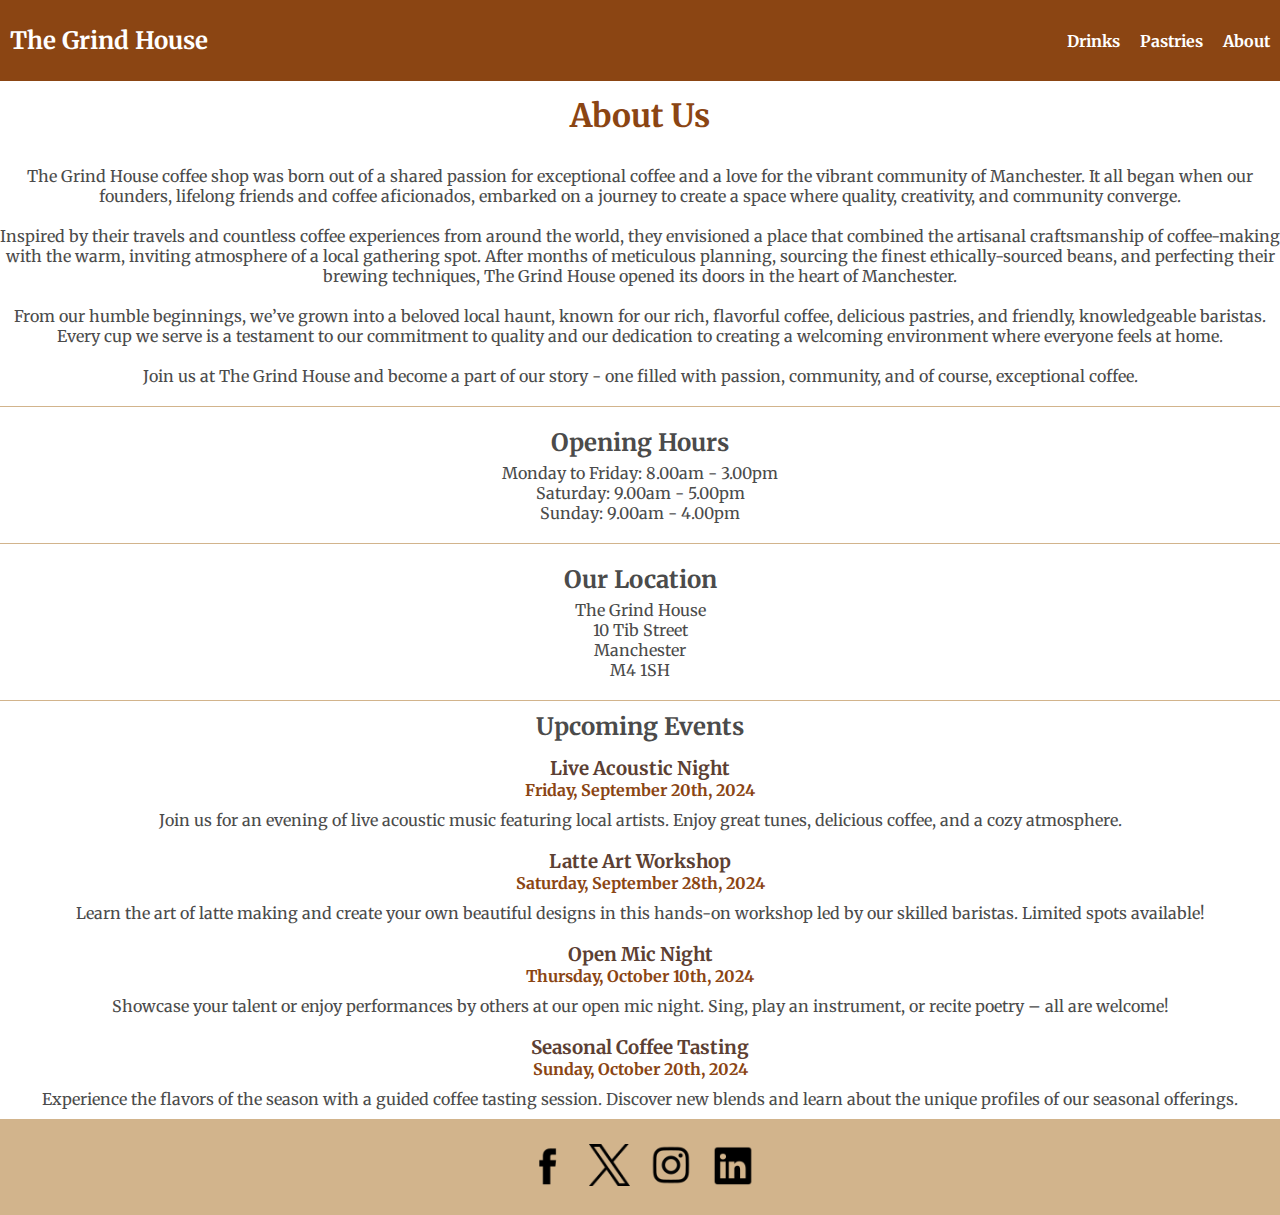
==== week-1/Website Project/Website Build/about.html @ fdf02546 "adding website project." ====
<!DOCTYPE html>
<html lang="en">
<head>
    <meta charset="UTF-8">
    <meta name="viewport" content="width=device-width, initial-scale=1.0">
    <title>The Grind House - About Us</title>
    <link rel="stylesheet" href="style.css"></a></a>
</head>
<body>
    <nav class="nav-bar">
        <ul class="nav-bar-buttons">
            <div class="left-button"><li><a href="./index.html">The Grind House</a></li></ul></div>
            <div class="right-buttons">
                <li class="nav-bar-buttons"><a href="./drinks.html">Drinks</a></li>
                <li class="nav-bar-buttons"><a href="./pastries.html">Pastries</a></li>
                <li class="nav-bar-buttons"><a href="./about.html">About</a></li>
        </ul></nav>

        <header>
            <h1>About Us</h1>
            <p class="introduction-blurbs">The Grind House coffee shop was born out of a shared passion for exceptional coffee and a love for the vibrant community of Manchester. It all began when our founders, lifelong friends and coffee aficionados, embarked on a journey to create a space where quality, creativity, and community converge.

                <p class="introduction-blurbs">Inspired by their travels and countless coffee experiences from around the world, they envisioned a place that combined the artisanal craftsmanship of coffee-making with the warm, inviting atmosphere of a local gathering spot. After months of meticulous planning, sourcing the finest ethically-sourced beans, and perfecting their brewing techniques, The Grind House opened its doors in the heart of Manchester.</p>
            
                <p class="introduction-blurbs">From our humble beginnings, we’ve grown into a beloved local haunt, known for our rich, flavorful coffee, delicious pastries, and friendly, knowledgeable baristas. Every cup we serve is a testament to our commitment to quality and our dedication to creating a welcoming environment where everyone feels at home.</p>

                <p class="introduction-blurbs">Join us at The Grind House and become a part of our story - one filled with passion, community, and of course, exceptional coffee.</p>

           </header>

<hr>

<div class="opening-hours">
    <h2>Opening Hours</h2>
    
    <p>Monday to Friday: 8.00am - 3.00pm</p>
    <p>Saturday: 9.00am - 5.00pm</p>
    <p>Sunday: 9.00am - 4.00pm</p>

</div>

<hr>

<div class="location">
    <h2>Our Location</h2>
    <p>The Grind House</p>
    <p>10 Tib Street</p>
    <p>Manchester</p>
    <p>M4 1SH</p>
</div>

<hr>


<h2>Upcoming Events</h2>
        
        <div class="event">
            <h3>Live Acoustic Night</h3>
            <h4 class="date">Friday, September 20th, 2024</h4>
            <p>Join us for an evening of live acoustic music featuring local artists. Enjoy great tunes, delicious coffee, and a cozy atmosphere.</p>
        </div>
        
        <div class="event">
            <h3>Latte Art Workshop</h3>
            <h4 class="date">Saturday, September 28th, 2024</h4>
            <p>Learn the art of latte making and create your own beautiful designs in this hands-on workshop led by our skilled baristas. Limited spots available!</p>
        </div>
        
        <div class="event">
            <h3>Open Mic Night</h3>
            <h4 class="date">Thursday, October 10th, 2024</h4>
            <p>Showcase your talent or enjoy performances by others at our open mic night. Sing, play an instrument, or recite poetry – all are welcome!</p>
        </div>
        
        <div class="event">
            <h3>Seasonal Coffee Tasting</h3>
            <h4 class="date">Sunday, October 20th, 2024</h4>
            <p>Experience the flavors of the season with a guided coffee tasting session. Discover new blends and learn about the unique profiles of our seasonal offerings.</p>
        </div>
    </div>
           
</body>
<footer class="footer-bar">
    <ul>
        <div class="social-media">
            <li><a href="https://www.facebook.com"><img src="./images/icons/facebook-icon.png" alt="Facebook Social Media Icon" style="width:42px;height:42px;"></a></li>
            <li><a href="https://www.x.com"><img src="./images/icons/x-icon.png" alt="X Social Media Icon" style="width:42px;height:42px;"></a></li>
            <li><a href="https://www.instagram.com"><img src="./images/icons/instagram-icon.png" alt="Instagram Social Media Icon" style="width:42px;height:42px;"></a></li>
            <li><a href="https://uk.linkedin.com/"><img src="./images/icons/linkedin-icon.png" alt="LinkedIn Social Media Icon" style="width:42px;height:42px;"></a></li>
    </ul>
</footer>



</html>
---- week-1/Website Project/Website Build/style.css ----
@import url('https://fonts.googleapis.com/css2?family=Merriweather:ital,wght@0,300;0,400;0,700;0,900;1,300;1,400;1,700;1,900&display=swap');

* {
    box-sizing: border-box;
    list-style: none;
    font-family: 'Merriweather', serif;
    margin: 0;
    padding: 0;
    color: #4B4B4B;
}

.container {
    width: 100vw;
    display: flex;
    justify-content: space-around;
    flex-wrap: wrap;
}


.box {
    display: flex;
    flex-direction: row;
    justify-content: center;
    align-items: center;
    color: #4B4B4B;
    font-size: 16px;
    padding: 10px;
    width: 200px;
    height: 80px;
}

.nav-bar {
    background-color: #8B4513;
    display: flex;
    justify-content: space-between;
    align-items: center;
}

.left-button {
    margin-right: auto;
    font-size: x-large;
}

.right-buttons {
    margin-left: 20px;
    color: white;
    display: flex;
    justify-content: space-between;
}


ul {
    display: flex;
    flex-direction: row;
    justify-content: space-evenly;
    padding: 15px 0;
}

li {
    color: white;
    display: flex;
    flex-direction: row;
    padding: 10px;
}


a {
    color: white;
    text-decoration: none;
    font-weight: bold;
}

a:hover {
    text-decoration: underline;
}


h1 {
    padding: 15px 0 20px;
    text-align: center;
    color: #8B4513;
}

h2 {
    padding: 0 0 5px;
    text-align: center;
    color: #4B4B4B;
}

h3 {
    color: #5C4033;
}

h4 {
    padding: 0 0 10px;
    color: #8B4513;
}

/* Text Sections */
.introduction-blurbs, .opening-hours, .event, .location {
    text-align: center;
    color: #4B4B4B;
    padding: 10px 0;
}

.opening-hours {
    padding: 10px 0;
}

.event, .location {
    padding: 10px 0;
}

/* Images */
.home-page-images {
    padding: 20px 0 10px;
}

.photo {
    padding: 20px;
}

.caption {
    text-align: center;
}

/* Footer */
.footer-bar {
    background-color: #d2b48c;
    display: flex;
    justify-content: center;
    align-items: center;
}

.social-media {
    display: flex;
    justify-content: center;
    align-items: center;
}

/* Horizontal Rule */
hr {
    display: block;
    height: 1px;
    border: 0;
    border-top: 1px solid #d2b48c;
    margin: 10px 0;
}

/* Font Variants */
.merriweather-light { font-weight: 300; }
.merriweather-regular { font-weight: 400; }
.merriweather-bold { font-weight: 700; }
.merriweather-black { font-weight: 900; }
.merriweather-light-italic { font-weight: 300; font-style: italic; }
.merriweather-regular-italic { font-weight: 400; font-style: italic; }
.merriweather-bold-italic { font-weight: 700; font-style: italic; }
.merriweather-black-italic { font-weight: 900; font-style: italic; }
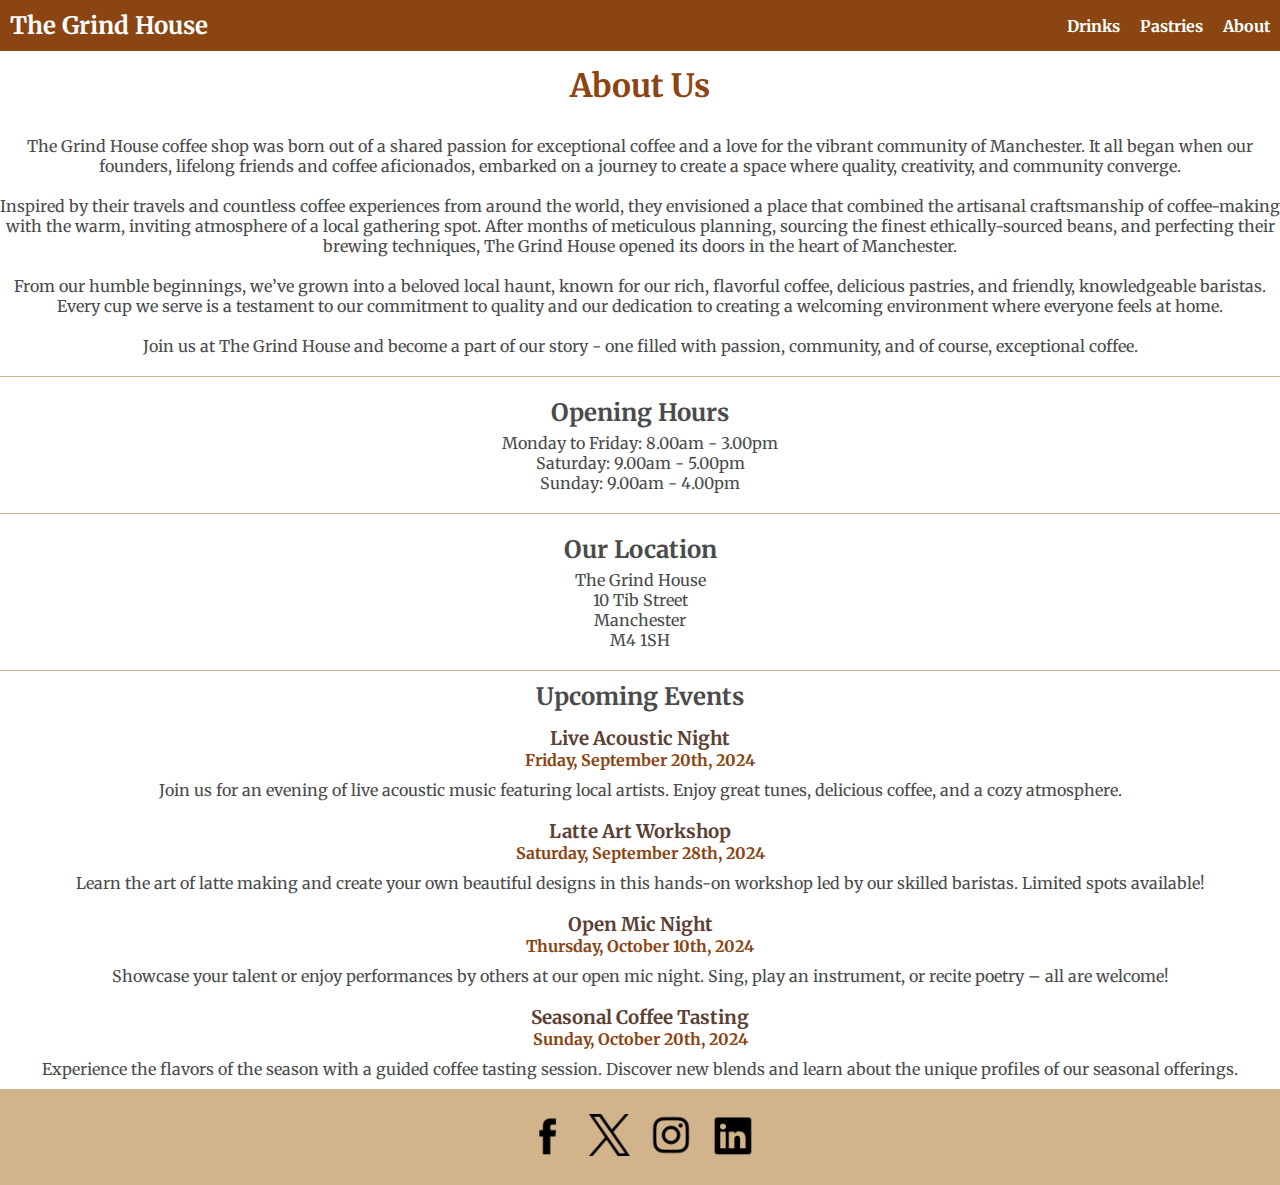
==== commit ae663e15: "uploading final submitted version" ====
--- a/week-1/Website Project/Website Build/about.html
+++ b/week-1/Website Project/Website Build/about.html
@@ -82,11 +82,11 @@
 </body>
 <footer class="footer-bar">
     <ul>
-        <div class="social-media">
-            <li><a href="https://www.facebook.com"><img src="./images/icons/facebook-icon.png" alt="Facebook Social Media Icon" style="width:42px;height:42px;"></a></li>
-            <li><a href="https://www.x.com"><img src="./images/icons/x-icon.png" alt="X Social Media Icon" style="width:42px;height:42px;"></a></li>
-            <li><a href="https://www.instagram.com"><img src="./images/icons/instagram-icon.png" alt="Instagram Social Media Icon" style="width:42px;height:42px;"></a></li>
-            <li><a href="https://uk.linkedin.com/"><img src="./images/icons/linkedin-icon.png" alt="LinkedIn Social Media Icon" style="width:42px;height:42px;"></a></li>
+            <div class="social-media">
+                <li><a href="https://www.facebook.com" target="_blank"><img src="./images/icons/facebook-icon.png" alt="Facebook Social Media Icon" style="width:42px;height:42px;"></a></li>
+                <li><a href="https://www.x.com" target="_blank"><img src="./images/icons/x-icon.png" alt="X Social Media Icon" style="width:42px;height:42px;"></a></li>
+                <li><a href="https://www.instagram.com" target="_blank"><img src="./images/icons/instagram-icon.png" alt="Instagram Social Media Icon" style="width:42px;height:42px;"></a></li>
+                <li><a href="https://uk.linkedin.com/" target="_blank"><img src="./images/icons/linkedin-icon.png" alt="LinkedIn Social Media Icon" style="width:42px;height:42px;"></a></li>
     </ul>
 </footer>
 
--- a/week-1/Website Project/Website Build/style.css
+++ b/week-1/Website Project/Website Build/style.css
@@ -25,15 +25,30 @@
     color: #4B4B4B;
     font-size: 16px;
     padding: 10px;
-    width: 200px;
+    width: 100vw;
     height: 80px;
 }
 
 .nav-bar {
+    width: 100%;
     background-color: #8B4513;
     display: flex;
     justify-content: space-between;
     align-items: center;
+}
+
+.nav-bar ul {
+    width: 100%;
+    display: flex;
+    justify-content: space-around;
+    padding: 0;
+    margin: 0;
+}
+
+.nav-bar li {
+    flex-grow: 1;
+    text-align: center;
+    padding: 10px;
 }
 
 .left-button {
@@ -116,6 +131,13 @@
     padding: 20px 0 10px;
 }
 
+.home-page-images img {
+    max-width: 100%;
+    height: auto;
+    display: block;
+    margin: 0 auto;
+}
+
 .photo {
     padding: 20px;
 }
